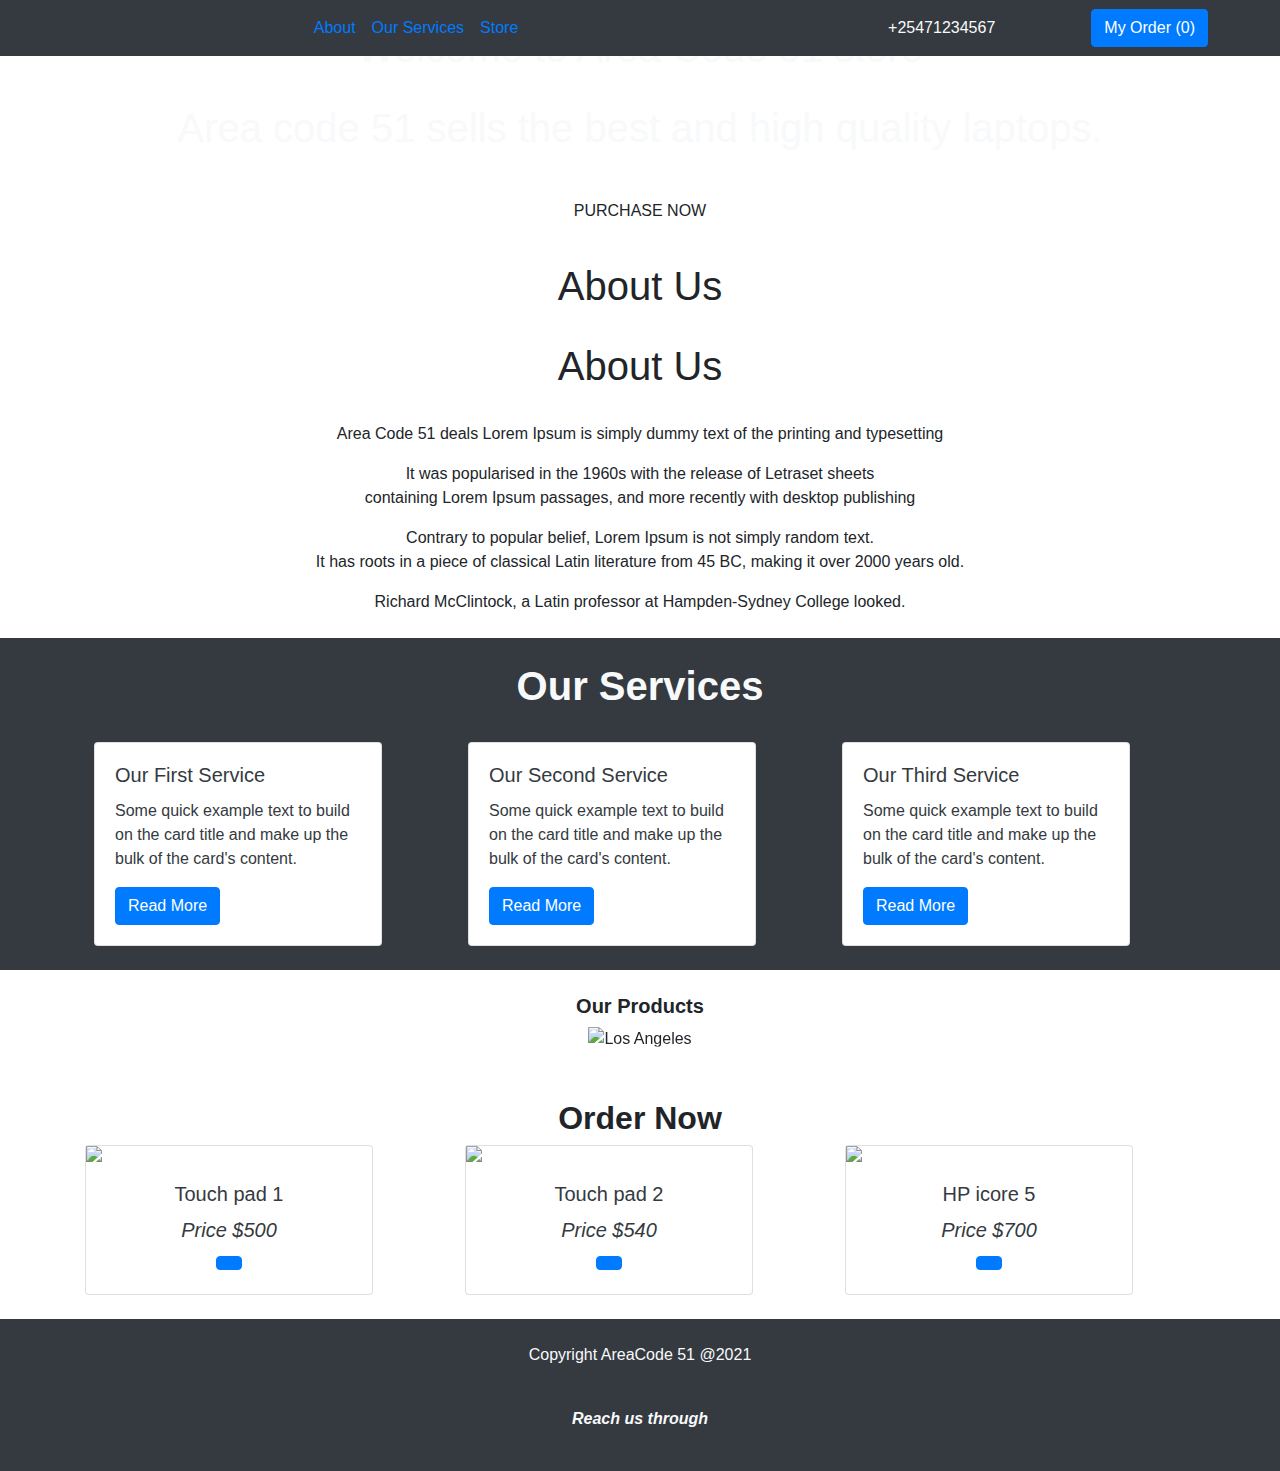
==== index.html @ b913ddf3 "re-added h1" ====
<!DOCTYPE html>
<html lang="en">

<head>
    <meta charset="UTF-8">
    <meta http-equiv="X-UA-Compatible" content="IE=edge">
    <meta name="viewport" content="width=device-width, initial-scale=1.0">
    <title>AreaCode 51 Lapi's</title>
    <link rel="stylesheet" href="https://stackpath.bootstrapcdn.com/bootstrap/4.3.1/css/bootstrap.min.css" integrity="sha384-ggOyR0iXCbMQv3Xipma34MD+dH/1fQ784/j6cY/iJTQUOhcWr7x9JvoRxT2MZw1T" crossorigin="anonymous">
    <link rel="stylesheet" href="https://pro.fontawesome.com/releases/v5.10.0/css/all.css" integrity="sha384-AYmEC3Yw5cVb3ZcuHtOA93w35dYTsvhLPVnYs9eStHfGJvOvKxVfELGroGkvsg+p" crossorigin="anonymous" />
    <link rel="stylesheet" type="text/css" href="./CSS/styles.css" />

</head>

<body>
    <!--Nav -->
    <nav class="navbar navbar-expand-lg px-4 bg-dark fixed-top">
        <button class="navbar-toggler" type="button" data-toggle="collapse" data-target="#myNav">
          <span class="toggler-icon"><i class="fas fa-bars"></i></span>
        </button>
        <div class="collapse navbar-collapse" id="myNav">
            <ul class="navbar-nav mx-auto text-capitalize">
                <li class="nav-item active">
                    <a class="nav-link" href="#about">About</a>
                </li>
                <li class="nav-item">
                    <a class="nav-link" href="#our-services">Our Services</a>
                </li>
                <li class="nav-item">
                    <a class="nav-link" href="#order">store</a>
                </li>
            </ul>
            <div class="nav-info-items d-none d-lg-flex text-light">
                <!-- single info -->
                <div class="nav-info align-items-center d-flex justify-content-between mx-lg-5">
                    <span class="info-icon mx-lg-3"><i class="fas fa-phone"></i></span>
                    <p class="mb-0">+25471234567</p>
                </div>
                <!-- end of single info -->
                <!-- single info -->
                <div id="cart-info" class="nav-info align-items-center cart-info d-flex justify-content-between mx-lg-5">
                    <button type="button" class="btn btn-primary" data-toggle="modal" data-target="#cart">My Order <i class="fas fa-shopping-cart"></i>(<span class="total-count"></span>)</button>
                </div>
            </div>
        </div>
    </nav>
    <!--Modal for cart-->
    <div class="modal fade" id="cart" tabindex="-1" role="dialog" aria-labelledby="modalLabel" aria-hidden="true">
        <div class="modal-dialog modal-lg" role="document">
            <div class="modal-content">
                <div class="modal-header">
                    <h5 class="modal-title" id="modalLabel">My Favorites Orders</h5>
                    <button type="button" class="close" data-dismiss="modal" aria-label="Close"><span aria-hidden="true">&times;</span>
                    </button>
                </div>
                <div class="modal-body">
                    <table class="show-cart table">

                    </table>
                    <div>Total price: $ <span class="total-cart"></span></div>
                </div>
                <div class="modal-footer">
                    <button class="btn btn-primary"><a href="#checkout" class="text-light">CheckOut</a></button>
                    <button class="clear-cart btn btn-danger">Clear Cart</button>
                </div>
            </div>
        </div>
    </div>
    <!--Start of header-->
    <header class="head_section">
        <div class="text-center">
            <h1 class="pt-4 text-light">Welcome to Area Code 51 store</h1>
            <h1 class="pt-4 text-light">Area code 51 sells the best and high quality laptops.</h1>
            <div class="pt-4">
                <a href="#order" class="btn banner-link text-uppercase my-2">Purchase Now</a>
            </div>
        </div>
    </header>
    <!--About us Section-->
    <section class="bg-transparent" id="about">
        <h1 class="text-center pt-4">About Us</h1>
        <h1 class="text-center pt-4">About Us</h1>

        <div class="text-center pt-4">
            <p>Area Code 51 deals Lorem Ipsum is simply dummy text of the printing and typesetting</p>
            <p>It was popularised in the 1960s with the release of Letraset sheets <br> containing Lorem Ipsum passages, and more recently with desktop publishing</p>
            <p>Contrary to popular belief, Lorem Ipsum is not simply random text. <br>It has roots in a piece of classical Latin literature from 45 BC, making it over 2000 years old.</p>
            <p>Richard McClintock, a Latin professor at Hampden-Sydney College looked.
            </p>
        </div>
    </section>
    <!--Services Section-->
    <section class="bg-dark bg-gradient-light text-light mt-4" id="our-services">
        <h1 class="text-center pt-4 font-weight-bold">Our Services</h1>
        <div class="container mx-auto p-4">
            <div class="row">
                <div class="col-sm">
                    <!--Card 1-->
                    <div class="card" style="width: 18rem;">
                        <div class="card-body text-dark">
                            <h5 class="card-title">Our First Service</h5>
                            <p class="card-text">Some quick example text to build on the card title and make up the bulk of the card's content.</p>
                            <a href="#" class="btn btn-primary">Read More</a>
                        </div>
                    </div>
                </div>
                <div class="col-sm">
                    <!--Card 2-->
                    <div class="card" style="width: 18rem;">
                        <div class="card-body text-dark">
                            <h5 class="card-title">Our Second Service</h5>
                            <p class="card-text">Some quick example text to build on the card title and make up the bulk of the card's content.</p>
                            <a href="#" class="btn btn-primary">Read More</a>
                        </div>
                    </div>
                </div>
                <div class="col-sm">
                    <!--Card 3-->
                    <div class="card" style="width: 18rem;">
                        <div class="card-body text-dark">
                            <h5 class="card-title">Our Third Service</h5>
                            <p class="card-text">Some quick example text to build on the card title and make up the bulk of the card's content.</p>
                            <a href="#" class="btn btn-primary">Read More</a>
                        </div>
                    </div>
                </div>
            </div>
        </div>
    </section>
    <!--Gallery + carousel-->
    <section>
        <h5 class="text-center pt-4 font-weight-bold text-xl">Our Products</h5>
        <div class="container carousel slide carousel-multi-item text-center pb-4" data-ride="carousel" id="our-products">
            <ol class="carousel-indicators">
                <li data-target="#our-products" data-slide-to="0" class="active"></li>
                <li data-target="#our-products" data-slide-to="1"></li>
                <li data-target="#our-products" data-slide-to="2"></li>
                <li data-target="#our-products" data-slide-to="3"></li>
            </ol>
            <div class="carousel-inner">
                <div class="carousel-item active" data-bs-interval="1000">
                    <img src="./images/lap2.jpg" alt="Los Angeles" width="600">
                    <div class="carousel-caption">
                        <h3>Lenovo</h3>
                        <p>Lenovo is always so much fun!</p>
                    </div>
                </div>

                <div class="carousel-item" data-bs-interval="1000">
                    <img src="./images/lap1.jpg" alt="Chicago" width="600">
                    <div class="carousel-caption">
                        <h3>Hp</h3>
                        <p>Nawadeiz doesnt count</p>
                    </div>
                </div>

                <div class="carousel-item" data-bs-interval="1000">
                    <img src="./images/lap4.jpg" alt="New York" width="600">
                    <div class="carousel-caption">
                        <h3>Mac Book</h3>
                        <p>1200 Dollars</p>
                    </div>
                </div>
                <div class="carousel-item" data-bs-interval="1000">
                    <img src="./images/lap5.jpg" alt="New York" width="600">
                    <div class="carousel-caption">
                        <h3>Mac Book2</h3>
                        <p>1300 Dollars</p>
                    </div>
                </div>

            </div>
        </div>
        <!--Items-->
        <div class="container max-auto pt-4" id="order">
            <h2 class="text-center font-weight-bold">Order Now</h2>
            <div class="row">
                <div class="col-sm">
                    <!--Card 1-->
                    <div class="card" style="width: 18rem;">
                        <img src="./images/lap2.jpg">
                        <div class="card-body text-dark text-center">
                            <h5 class="card-title">Touch pad 1</h5>
                            <h5 class="font-italic">Price $500</h5>
                            <a href="" data-name="Touch-pad" data-price="500" class="add-to-cart btn btn-primary"><i class="fas fa-shopping-cart"></i></a>
                        </div>
                    </div>
                </div>
                <div class="col-sm">
                    <!--Card 2-->
                    <div class="card" style="width: 18rem;">
                        <img src="./images/lap1.jpg">
                        <div class="card-body text-dark text-center">
                            <h5 class="card-title">Touch pad 2</h5>
                            <h5 class="font-italic">Price $540</h5>
                            <a href="" data-name="Touch-pad-2" data-price="540" class="add-to-cart btn btn-primary"><i class="fas fa-shopping-cart"></i></a>
                        </div>
                    </div>
                </div>
                <div class="col-sm">
                    <!--Card 3-->
                    <div class="card" style="width: 18rem;">
                        <img src="./images/lap3.jpg">
                        <div class="card-body text-dark text-center">
                            <h5 class="card-title">HP icore 5</h5>
                            <h5 class="font-italic">Price $700</h5>
                            <a href="" data-name="Hp-icore-7" data-price="700" class="add-to-cart btn btn-primary"><i class="fas fa-shopping-cart"></i></a>
                        </div>
                    </div>
                </div>
            </div>
        </div>

    </section>
    <!--Footer-->
    <footer class="bg-dark mt-4">
        <p class="text-light text-center pt-4">Copyright AreaCode 51 @2021</p>
        <div class="text-center p-4">
            <p class="text-light font-italic font-weight-bold">Reach us through</p>
            <a href="facebook.com" target="_blank"> <i class="fab fa-facebook-square text-white"></i></a>
            <a href="gmail.com" target="_blank"> <i class="far fa-envelope-square text-white"></i>
            </a>
            <a href="linkedIn.com" target="_blank"> <i class="fab fa-linkedin text-white"></i></a>
        </div>
    </footer>
    <script src="https://ajax.googleapis.com/ajax/libs/jquery/3.4.1/jquery.min.js"></script>
    <script src="https://maxcdn.bootstrapcdn.com/bootstrap/4.3.1/js/bootstrap.min.js"></script>
    <script src="./Js/main.js"></script>
</body>

</html>
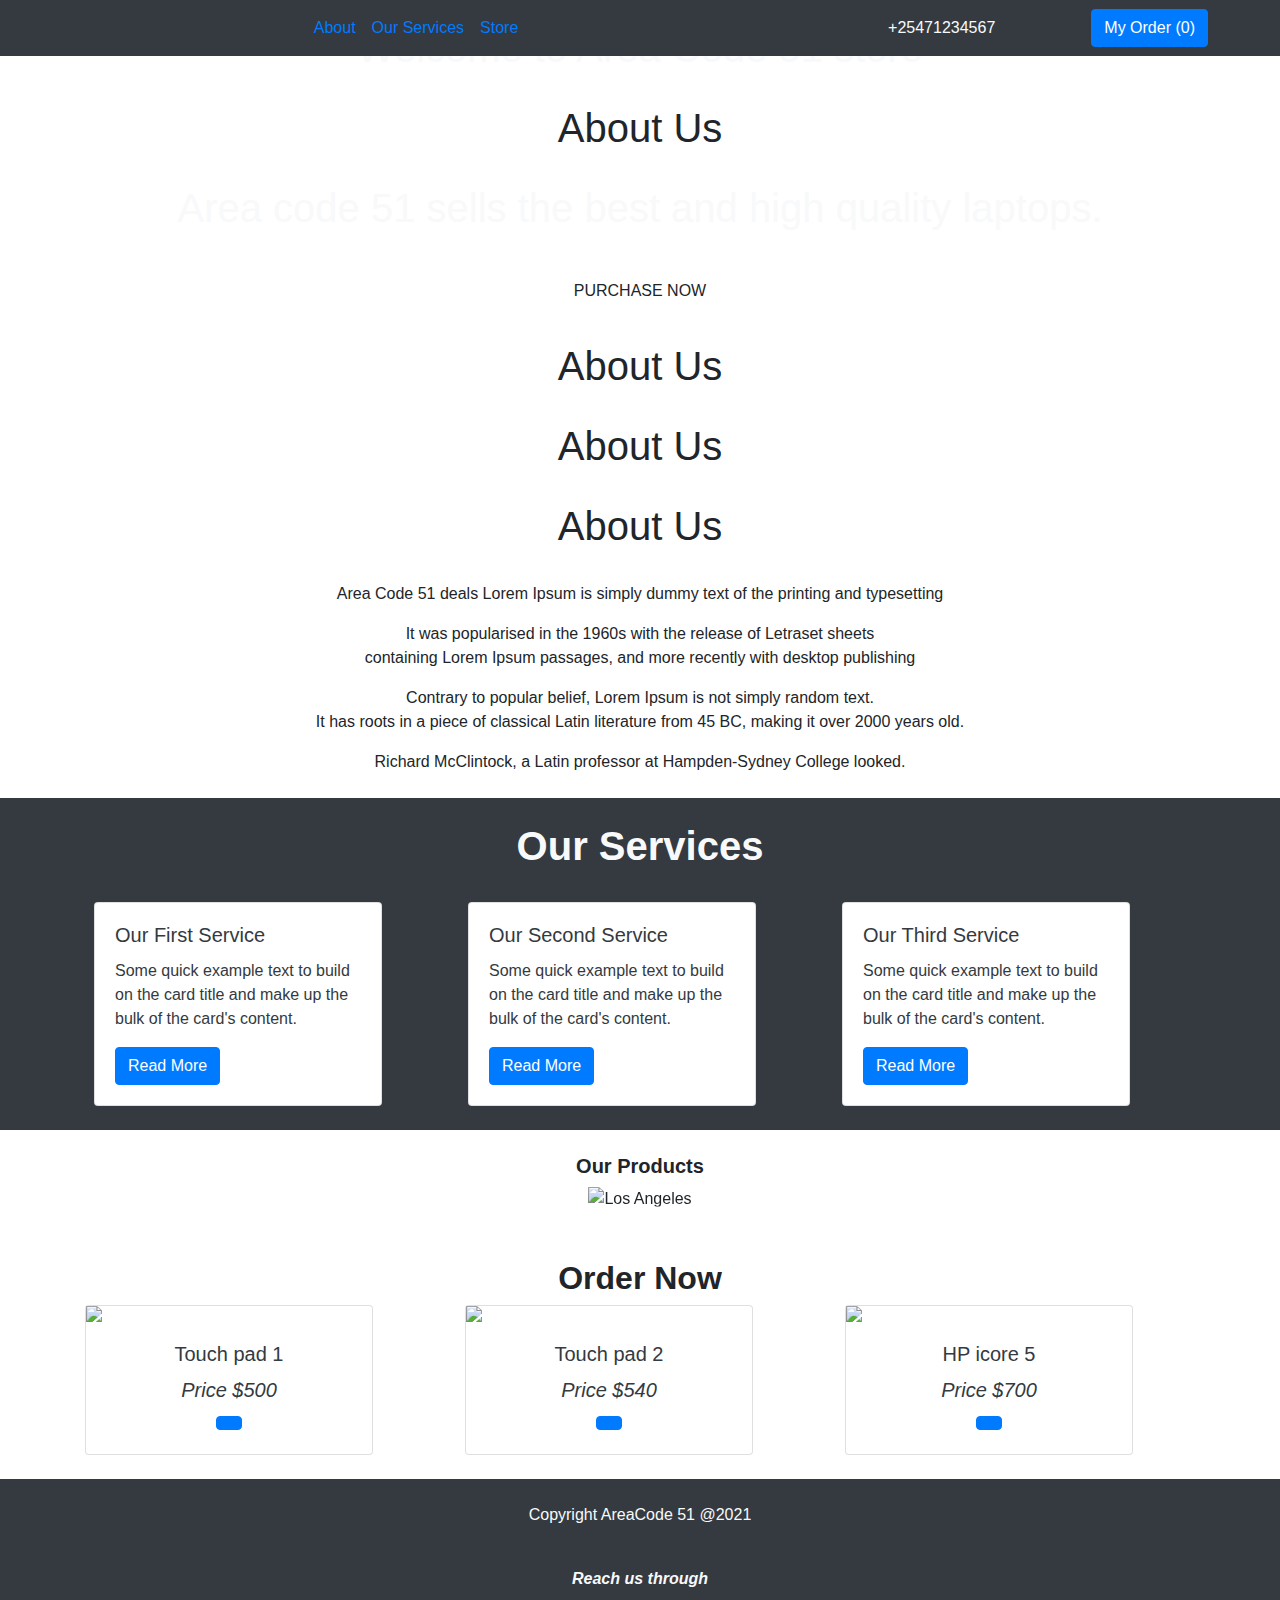
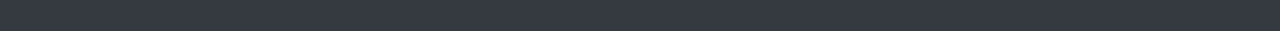
==== commit 007b36d1: "h1 all over" ====
--- a/index.html
+++ b/index.html
@@ -70,6 +70,8 @@
     <header class="head_section">
         <div class="text-center">
             <h1 class="pt-4 text-light">Welcome to Area Code 51 store</h1>
+            <h1 class="text-center pt-4">About Us</h1>
+
             <h1 class="pt-4 text-light">Area code 51 sells the best and high quality laptops.</h1>
             <div class="pt-4">
                 <a href="#order" class="btn banner-link text-uppercase my-2">Purchase Now</a>
@@ -80,6 +82,8 @@
     <section class="bg-transparent" id="about">
         <h1 class="text-center pt-4">About Us</h1>
         <h1 class="text-center pt-4">About Us</h1>
+        <h1 class="text-center pt-4">About Us</h1>
+
 
         <div class="text-center pt-4">
             <p>Area Code 51 deals Lorem Ipsum is simply dummy text of the printing and typesetting</p>
